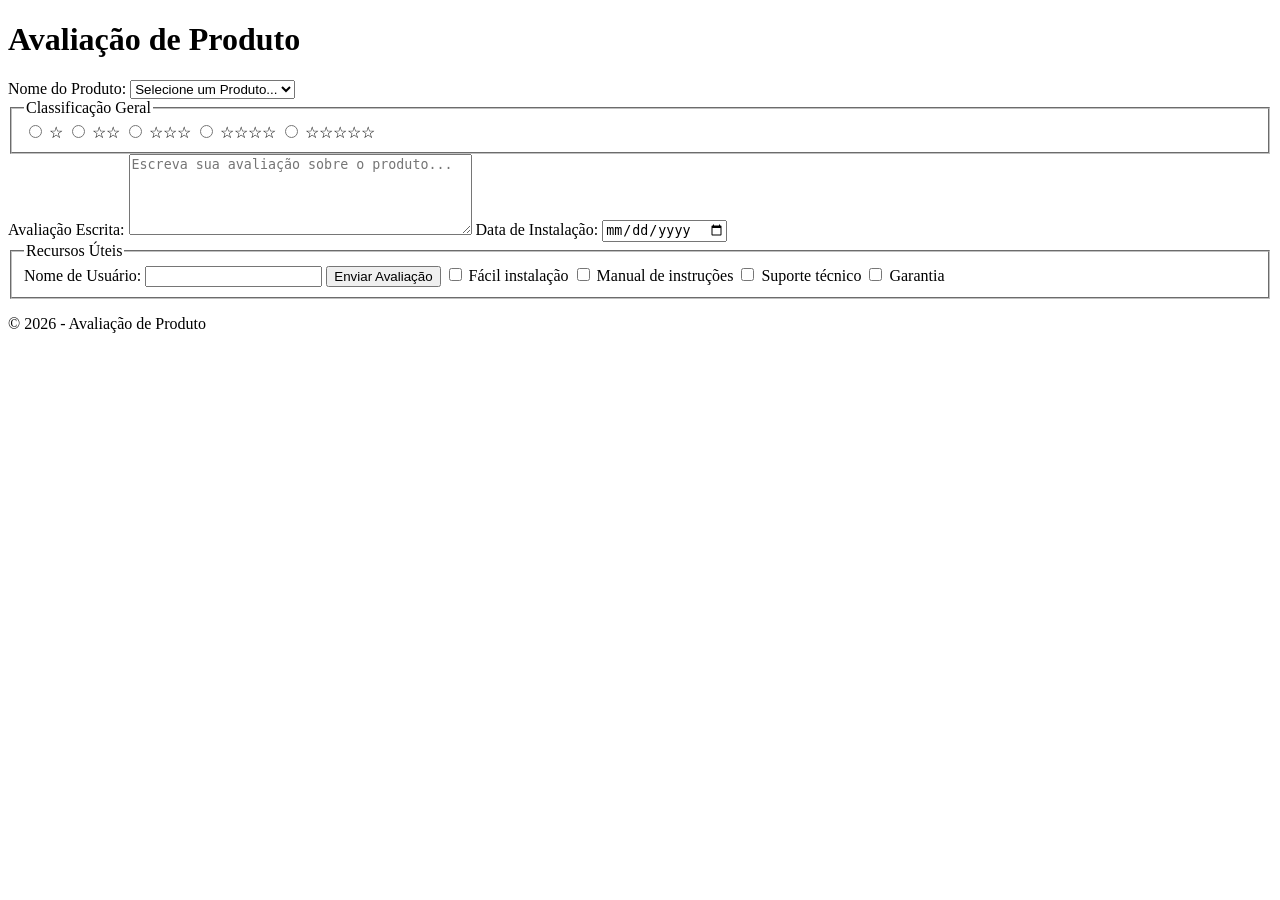
==== formulario.html @ 98579779 "Add files via upload" ====
<!DOCTYPE html>
<html lang="pt-BR">

<head>
    <meta charset="UTF-8">
    <meta name="viewport" content="width=device-width, initial-scale=1.0">
    <title>Avaliação de Produto</title>
    <link rel="stylesheet" href="estilos/formulario.css">
    <script src="scripts/formulario.js" defer></script>
</head>

<body>

    <header>
        <h1>Avaliação de Produto</h1>
    </header>

    <main>
        <form method="get" action="avaliacao.html">

            <label for="produto">Nome do Produto:</label>
            <select id="produto" name="produto" required>
                <option value="" disabled selected>Selecione um Produto...</option>
            </select>
           <fieldset>
    <legend>Classificação Geral</legend>

    <label for="classificacao1">
        <input type="radio" id="classificacao1" name="classificacao" value="1" required>
        ☆
    </label>

    <label for="classificacao2">
        <input type="radio" id="classificacao2" name="classificacao" value="2" required>
        ☆☆
    </label>

    <label for="classificacao3">
        <input type="radio" id="classificacao3" name="classificacao" value="3" required>
        ☆☆☆
    </label>

    <label for="classificacao4">
        <input type="radio" id="classificacao4" name="classificacao" value="4" required>
        ☆☆☆☆
    </label>

    <label for="classificacao5">
        <input type="radio" id="classificacao5" name="classificacao" value="5" required>
        ☆☆☆☆☆
    </label>
</fieldset>
            <label for="avaliacao">Avaliação Escrita:</label>
<textarea id="avaliacao" name="avaliacao" rows="5" cols="40"
    placeholder="Escreva sua avaliação sobre o produto..."></textarea>

            <label for="dataInstalacao">Data de Instalação:</label>
            <input type="date" id="dataInstalacao" name="dataInstalacao" required>
            <fieldset>
    <legend>Recursos Úteis</legend>

    <label for="nomeUsuario">Nome de Usuário:</label>
    <input type="text" id="nomeUsuario" name="nomeUsuario">
    <input type="submit" value="Enviar Avaliação">

    <label for="facilInstalacao">
        <input type="checkbox" id="facilInstalacao" name="recursos" value="fácil instalação">
        Fácil instalação
    </label>

    <label for="manual">
        <input type="checkbox" id="manual" name="recursos" value="manual">
        Manual de instruções
    </label>

    <label for="suporte">
        <input type="checkbox" id="suporte" name="recursos" value="suporte">
        Suporte técnico
    </label>

    <label for="garantia">
        <input type="checkbox" id="garantia" name="recursos" value="garantia">
        Garantia
    </label>
</fieldset>
        </form>
    </main>


    <footer>
        <p>&copy; 2026 - Avaliação de Produto</p>
    </footer>

</body>

</html>
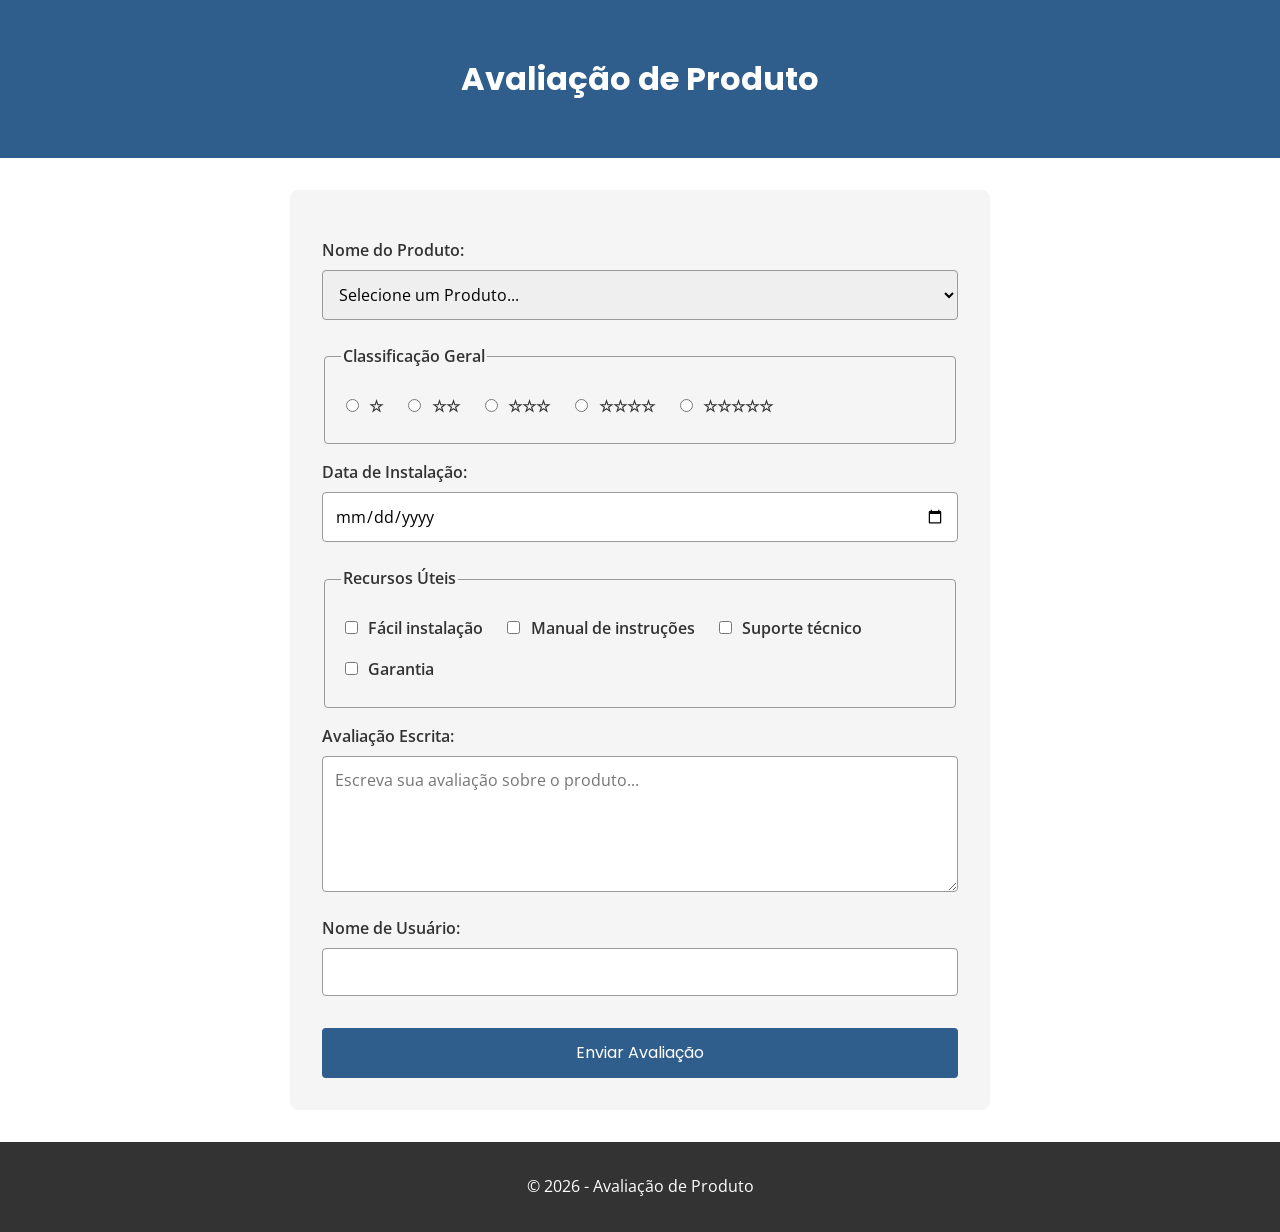
==== commit 7cb54579: "Update formulario.html" ====
--- a/formulario.html
+++ b/formulario.html
@@ -5,7 +5,18 @@
     <meta charset="UTF-8">
     <meta name="viewport" content="width=device-width, initial-scale=1.0">
     <title>Avaliação de Produto</title>
+
+    <meta name="description"
+        content="Formulário de revisão de produto para registrar avaliações, classificações e recursos úteis dos produtos.">
+    <meta name="author" content="Nathália L. S. Monte Rocha">
+
+    <link rel="preconnect" href="https://fonts.googleapis.com">
+    <link rel="preconnect" href="https://fonts.gstatic.com" crossorigin>
+    <link href="https://fonts.googleapis.com/css2?family=Open+Sans:wght@400;600&family=Poppins:wght@600;700&display=swap"
+        rel="stylesheet">
+
     <link rel="stylesheet" href="estilos/formulario.css">
+
     <script src="scripts/formulario.js" defer></script>
 </head>
 
@@ -18,74 +29,85 @@
     <main>
         <form method="get" action="avaliacao.html">
 
+            <!-- Nome do Produto -->
             <label for="produto">Nome do Produto:</label>
             <select id="produto" name="produto" required>
                 <option value="" disabled selected>Selecione um Produto...</option>
             </select>
-           <fieldset>
-    <legend>Classificação Geral</legend>
 
-    <label for="classificacao1">
-        <input type="radio" id="classificacao1" name="classificacao" value="1" required>
-        ☆
-    </label>
+            <!-- Classificação Geral -->
+            <fieldset>
+                <legend>Classificação Geral</legend>
 
-    <label for="classificacao2">
-        <input type="radio" id="classificacao2" name="classificacao" value="2" required>
-        ☆☆
-    </label>
+                <label for="classificacao1">
+                    <input type="radio" id="classificacao1" name="classificacao" value="1" required>
+                    ☆
+                </label>
 
-    <label for="classificacao3">
-        <input type="radio" id="classificacao3" name="classificacao" value="3" required>
-        ☆☆☆
-    </label>
+                <label for="classificacao2">
+                    <input type="radio" id="classificacao2" name="classificacao" value="2">
+                    ☆☆
+                </label>
 
-    <label for="classificacao4">
-        <input type="radio" id="classificacao4" name="classificacao" value="4" required>
-        ☆☆☆☆
-    </label>
+                <label for="classificacao3">
+                    <input type="radio" id="classificacao3" name="classificacao" value="3">
+                    ☆☆☆
+                </label>
 
-    <label for="classificacao5">
-        <input type="radio" id="classificacao5" name="classificacao" value="5" required>
-        ☆☆☆☆☆
-    </label>
-</fieldset>
-            <label for="avaliacao">Avaliação Escrita:</label>
-<textarea id="avaliacao" name="avaliacao" rows="5" cols="40"
-    placeholder="Escreva sua avaliação sobre o produto..."></textarea>
+                <label for="classificacao4">
+                    <input type="radio" id="classificacao4" name="classificacao" value="4">
+                    ☆☆☆☆
+                </label>
 
+                <label for="classificacao5">
+                    <input type="radio" id="classificacao5" name="classificacao" value="5">
+                    ☆☆☆☆☆
+                </label>
+            </fieldset>
+
+            <!-- Data de Instalação -->
             <label for="dataInstalacao">Data de Instalação:</label>
             <input type="date" id="dataInstalacao" name="dataInstalacao" required>
+
+            <!-- Recursos Úteis -->
             <fieldset>
-    <legend>Recursos Úteis</legend>
+                <legend>Recursos Úteis</legend>
 
-    <label for="nomeUsuario">Nome de Usuário:</label>
-    <input type="text" id="nomeUsuario" name="nomeUsuario">
-    <input type="submit" value="Enviar Avaliação">
+                <label for="facilInstalacao">
+                    <input type="checkbox" id="facilInstalacao" name="recursos" value="fácil instalação">
+                    Fácil instalação
+                </label>
 
-    <label for="facilInstalacao">
-        <input type="checkbox" id="facilInstalacao" name="recursos" value="fácil instalação">
-        Fácil instalação
-    </label>
+                <label for="manual">
+                    <input type="checkbox" id="manual" name="recursos" value="manual">
+                    Manual de instruções
+                </label>
 
-    <label for="manual">
-        <input type="checkbox" id="manual" name="recursos" value="manual">
-        Manual de instruções
-    </label>
+                <label for="suporte">
+                    <input type="checkbox" id="suporte" name="recursos" value="suporte">
+                    Suporte técnico
+                </label>
 
-    <label for="suporte">
-        <input type="checkbox" id="suporte" name="recursos" value="suporte">
-        Suporte técnico
-    </label>
+                <label for="garantia">
+                    <input type="checkbox" id="garantia" name="recursos" value="garantia">
+                    Garantia
+                </label>
+            </fieldset>
 
-    <label for="garantia">
-        <input type="checkbox" id="garantia" name="recursos" value="garantia">
-        Garantia
-    </label>
-</fieldset>
+            <!-- Avaliação Escrita -->
+            <label for="avaliacao">Avaliação Escrita:</label>
+            <textarea id="avaliacao" name="avaliacao" rows="5" cols="40"
+                placeholder="Escreva sua avaliação sobre o produto..."></textarea>
+
+            <!-- Nome de Usuário -->
+            <label for="nomeUsuario">Nome de Usuário:</label>
+            <input type="text" id="nomeUsuario" name="nomeUsuario">
+
+            <!-- Botão Enviar -->
+            <input type="submit" value="Enviar Avaliação">
+
         </form>
     </main>
-
 
     <footer>
         <p>&copy; 2026 - Avaliação de Produto</p>
@@ -93,4 +115,4 @@
 
 </body>
 
-</html>+</html>
--- a/estilos/formulario.css
+++ b/estilos/formulario.css
@@ -0,0 +1,121 @@
+@import url('https://fonts.googleapis.com/css2?family=Open+Sans:wght@400;600&family=Poppins:wght@600;700&display=swap');
+
+body {
+    font-family: 'Open Sans', sans-serif;
+    margin: 0;
+    padding: 0;
+    background-color: #FFFFFF;
+    color: #333333;
+    line-height: 1.6;
+}
+
+header {
+    background-color: #2F5D8C;
+    color: #FFFFFF;
+    text-align: center;
+    padding: 2rem 1rem;
+}
+
+h1,
+h2 {
+    font-family: 'Poppins', sans-serif;
+}
+
+main {
+    max-width: 700px;
+    margin: 2rem auto;
+    padding: 0 1rem;
+}
+
+form {
+    background-color: #F5F5F5;
+    padding: 2rem;
+    border-radius: 8px;
+}
+
+label,
+legend {
+    font-weight: 600;
+}
+
+label {
+    display: block;
+    margin-top: 1rem;
+}
+
+select,
+input[type="date"],
+input[type="text"],
+textarea {
+    width: 100%;
+    box-sizing: border-box;
+    padding: 0.75rem;
+    margin-top: 0.4rem;
+    border: 1px solid #999999;
+    border-radius: 4px;
+    font-family: 'Open Sans', sans-serif;
+    font-size: 1rem;
+}
+
+fieldset {
+    margin-top: 1.5rem;
+    padding: 1rem;
+    border: 1px solid #999999;
+    border-radius: 4px;
+}
+
+fieldset label {
+    display: inline-block;
+    margin: 0.5rem 1rem 0.5rem 0;
+}
+
+input[type="radio"],
+input[type="checkbox"] {
+    width: auto;
+    margin-right: 0.4rem;
+}
+
+textarea {
+    min-height: 120px;
+    resize: vertical;
+}
+
+input[type="submit"] {
+    display: block;
+    width: 100%;
+    margin-top: 2rem;
+    padding: 0.8rem;
+    background-color: #2F5D8C;
+    color: #FFFFFF;
+    border: none;
+    border-radius: 4px;
+    font-family: 'Poppins', sans-serif;
+    font-size: 1rem;
+    cursor: pointer;
+}
+
+input[type="submit"]:hover {
+    background-color: #23496F;
+}
+
+footer {
+    background-color: #333333;
+    color: #FFFFFF;
+    text-align: center;
+    padding: 1rem;
+    margin-top: 2rem;
+}
+main h2 {
+    color: #2F5D8C;
+    text-align: center;
+}
+
+main p {
+    text-align: center;
+}
+
+#contador {
+    font-weight: 700;
+    font-size: 1.5rem;
+    color: #2F5D8C;
+}
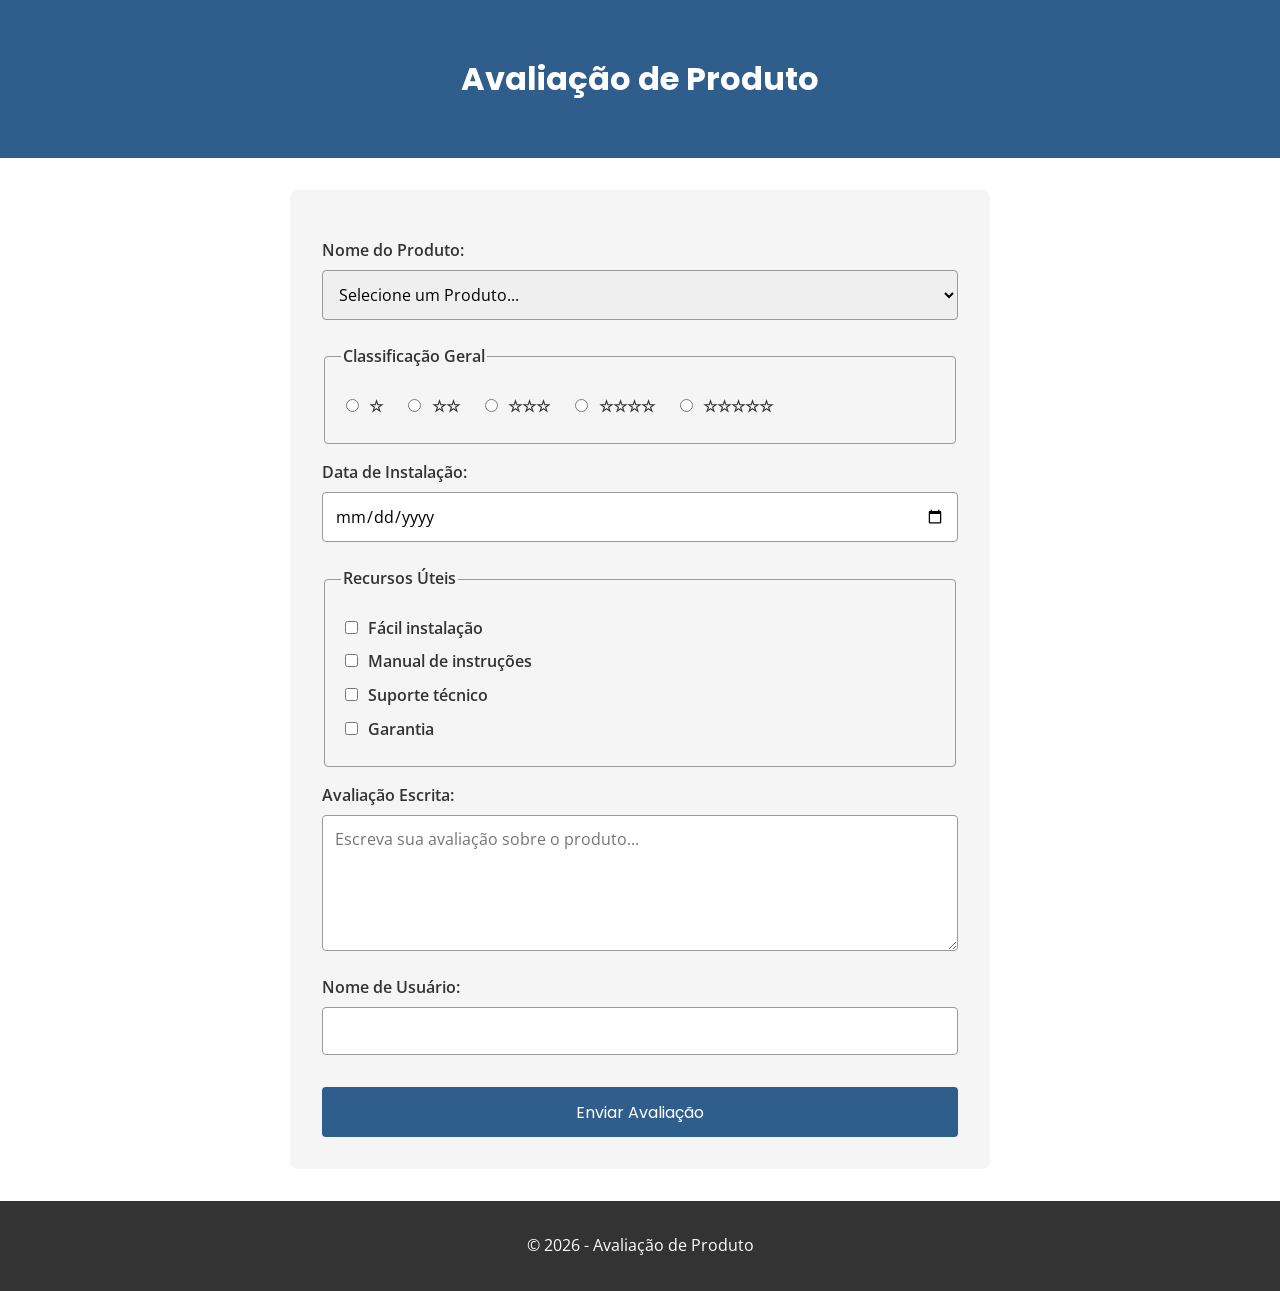
==== commit 01335cd6: "Update formulario.html" ====
--- a/formulario.html
+++ b/formulario.html
@@ -45,22 +45,22 @@
                 </label>
 
                 <label for="classificacao2">
-                    <input type="radio" id="classificacao2" name="classificacao" value="2">
+                    <input type="radio" id="classificacao2" name="classificacao" value="2" required>
                     ☆☆
                 </label>
 
                 <label for="classificacao3">
-                    <input type="radio" id="classificacao3" name="classificacao" value="3">
+                    <input type="radio" id="classificacao3" name="classificacao" value="3" required>
                     ☆☆☆
                 </label>
 
                 <label for="classificacao4">
-                    <input type="radio" id="classificacao4" name="classificacao" value="4">
+                    <input type="radio" id="classificacao4" name="classificacao" value="4" required>
                     ☆☆☆☆
                 </label>
 
                 <label for="classificacao5">
-                    <input type="radio" id="classificacao5" name="classificacao" value="5">
+                    <input type="radio" id="classificacao5" name="classificacao" value="5" required>
                     ☆☆☆☆☆
                 </label>
             </fieldset>
--- a/estilos/formulario.css
+++ b/estilos/formulario.css
@@ -1,5 +1,3 @@
-@import url('https://fonts.googleapis.com/css2?family=Open+Sans:wght@400;600&family=Poppins:wght@600;700&display=swap');
-
 body {
     font-family: 'Open Sans', sans-serif;
     margin: 0;
@@ -105,6 +103,7 @@
     padding: 1rem;
     margin-top: 2rem;
 }
+
 main h2 {
     color: #2F5D8C;
     text-align: center;
@@ -118,4 +117,16 @@
     font-weight: 700;
     font-size: 1.5rem;
     color: #2F5D8C;
-}+}
+
+@media (min-width: 700px) {
+    form {
+        max-width: 650px;
+        margin: 0 auto;
+    }
+}
+
+fieldset:last-of-type label {
+    display: block;
+    margin-bottom: 0.5rem;
+}
